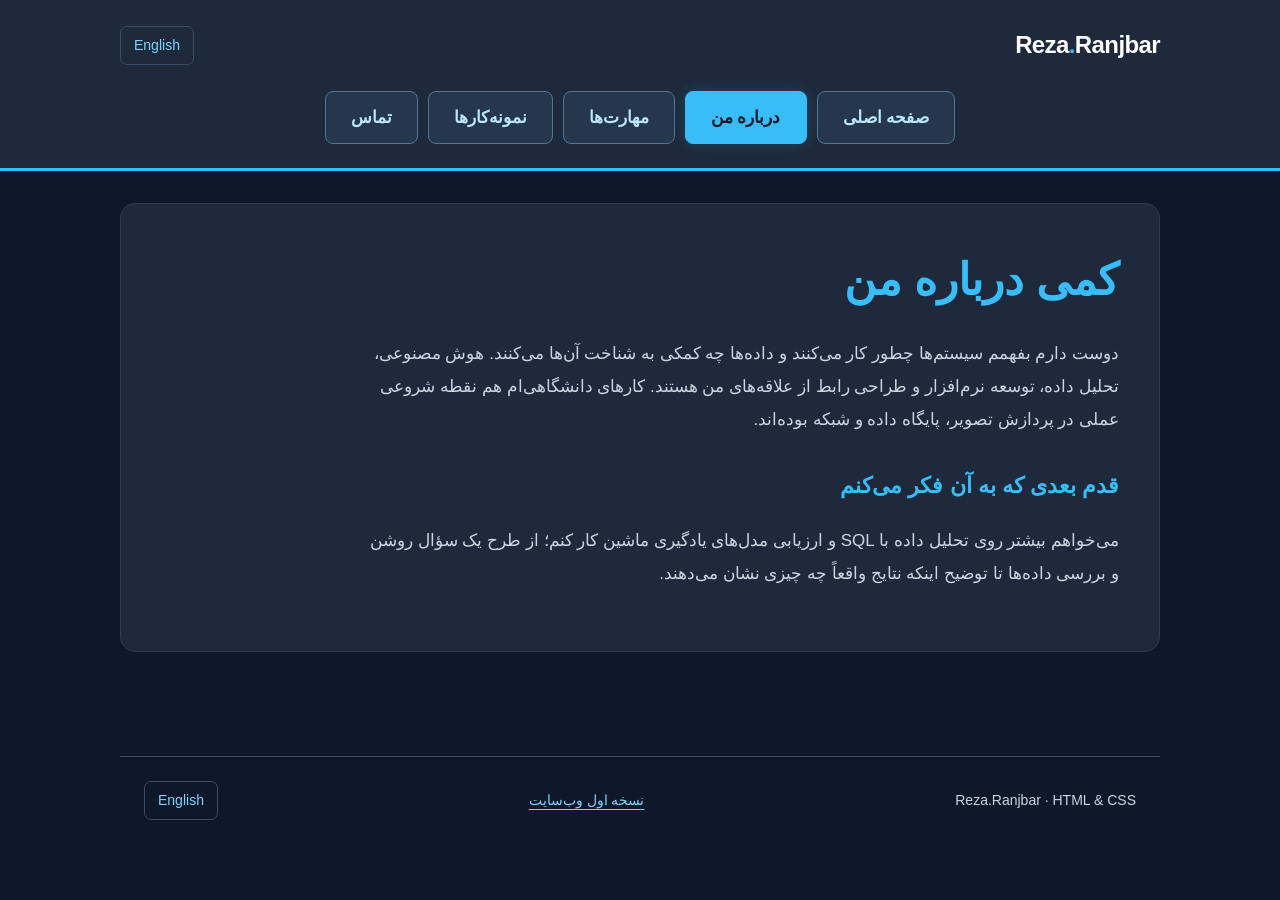
==== about.fa.html @ 6d3dc244 "Add files via upload" ====
<!doctype html>
<html lang="fa" dir="rtl">
    <head>
        <meta charset="utf-8">
        <meta name="viewport" content="width=device-width, initial-scale=1">
        <meta name="description" content="درباره من — Reza.Ranjbar. وب‌سایت شخصی و پروژه‌های دانشگاهی من.">
        <title>درباره من | Reza.Ranjbar</title>
        <link rel="stylesheet" href="style.css">
        <link rel="icon" href="assets/favicon.svg" type="image/svg+xml">
        <link rel="alternate" hreflang="en" href="about.html">
        <link rel="alternate" hreflang="fa" href="about.fa.html">
    </head>
    <body>
        <a class="skip" href="#main">رفتن به محتوا</a>
        <!-- The same five-page navigation appears on every page. -->
    <header>
            <div class="header-top">
                <a class="brand" href="fa.html" dir="ltr">Reza<span>.</span>Ranjbar</a>
                <a class="language" href="about.html" lang="en" hreflang="en">English</a>
            </div>
            <nav aria-label="منوی اصلی">
                <ul>
                    <li><a href="fa.html" class="nav-btn">صفحه اصلی</a></li>
                    <li><a href="about.fa.html" class="nav-btn active" aria-current="page">درباره من</a></li>
                    <li><a href="skills.fa.html" class="nav-btn">مهارت‌ها</a></li>
                    <li><a href="portfolio.fa.html" class="nav-btn">نمونه‌کارها</a></li>
                    <li><a href="contact.fa.html" class="nav-btn">تماس</a></li>
                </ul>
            </nav>
        </header>
        <!-- Edit this page's content here. -->
    <main id="main">
            <section id="about" class="wrap section" aria-labelledby="page-title">
                <h1 id="page-title">کمی درباره من</h1>
                <div class="about-copy">
                    <div>
                        <p>دوست دارم بفهمم سیستم‌ها چطور کار می‌کنند و داده‌ها چه کمکی به شناخت آن‌ها می‌کنند. هوش مصنوعی، تحلیل داده، توسعه نرم‌افزار و طراحی رابط از علاقه‌های من هستند. کارهای دانشگاهی‌ام هم نقطه شروعی عملی در پردازش تصویر، پایگاه داده و شبکه بوده‌اند.</p>
                        <h3>قدم بعدی که به آن فکر می‌کنم</h3>
                        <p>می‌خواهم بیشتر روی تحلیل داده با SQL و ارزیابی مدل‌های یادگیری ماشین کار کنم؛ از طرح یک سؤال روشن و بررسی داده‌ها تا توضیح اینکه نتایج واقعاً چه چیزی نشان می‌دهند.</p>
                    </div>
                </div>
            </section>
        </main>
        <footer>
            <p dir="ltr">Reza.Ranjbar · HTML &amp; CSS</p>
            <a href="first-website/index.html">نسخه اول وب‌سایت</a>
            <a class="language" href="about.html" lang="en" hreflang="en">English</a>
        </footer>
    </body>
</html>
---- style.css ----
/* Shared styles for all five pages, in both languages. */

/* 1. Colours */
:root {
    color-scheme: dark;
    --bg: #0f172a;
    --panel: #1e293b;
    --blue: #38bdf8;
    --text: #f8fafc;
    --muted: #cbd5e1;
    --line: #3a4d66;
}

/* 2. Basic page styles */
* {
    box-sizing: border-box;
}

body {
    margin: 0;
    background: var(--bg);
    color: var(--text);
    font: 17px/1.75 "Segoe UI",Tahoma,Arial,sans-serif;
}

a {
    color: #7dd3fc;
    text-underline-offset: 4px;
}

a:hover {
    color: white;
}

a:focus-visible,.table-scroll:focus-visible {
    outline: 3px solid #fbbf24;
    outline-offset: 5px;
}

/* 3. Header and navigation */
header {
    background: var(--panel);
    border-bottom: 3px solid var(--blue);
    padding: 22px 24px 24px;
}

.header-top {
    max-width: 1040px;
    margin: auto;
    display: flex;
    justify-content: space-between;
    align-items: center;
    gap: 20px;
}

.brand {
    font-size: 24px;
    font-weight: 750;
    text-decoration: none;
    color: white;
    letter-spacing: -.6px;
}

.brand span {
    color: var(--blue);
}

.language {
    font-size: 14px;
    border: 1px solid var(--line);
    border-radius: 7px;
    padding: 5px 13px;
    text-decoration: none;
}

nav ul {
    padding: 0;
    margin: 22px auto 0;
    list-style: none;
    display: flex;
    justify-content: center;
    gap: 10px;
    flex-wrap: wrap;
}

.nav-btn {
    display: block;
    padding: 9px 25px;
    background: #26364c;
    border: 1px solid #4d7894;
    color: #b9e7fc;
    text-decoration: none;
    border-radius: 8px;
    font-weight: 600;
}

.nav-btn.active {
    background: var(--blue);
    border-color: var(--blue);
    color: #0f172a;
}

.nav-btn:hover {
    background: #334b65;
    color: white;
}

.nav-btn.active:hover {
    background: #7dd3fc;
    color: #0f172a;
}

/* 4. Page content */
main {
    max-width: 1088px;
    padding: 32px 24px 48px;
    margin: auto;
    min-height: 65vh;
}

section {
    background: var(--panel);
    border: 1px solid #2b3d54;
    border-radius: 15px;
    padding: 40px;
    margin: 0 0 24px;
}

h1,h2,h3 {
    color: var(--blue);
    line-height: 1.3;
    margin: 0 0 20px;
}

h1 {
    font-size: clamp(30px,4vw,44px);
}

h2 {
    font-size: 26px;
}

h3 {
    font-size: 22px;
}

p {
    margin: 0 0 20px;
    color: var(--muted);
}

.eyebrow {
    font-size: 12px;
    letter-spacing: 1.4px;
    font-weight: 700;
    color: #7dd3fc;
}

.home-panel {
    text-align: center;
    padding: 48px 32px;
}

.profile-img {
    width: 180px;
    height: 180px;
    border: 4px solid var(--blue);
    border-radius: 50%;
    object-fit: cover;
    margin-bottom: 24px;
}

.home-panel h1 {
    font-size: clamp(36px,5vw,60px);
    letter-spacing: -1.5px;
    color: #f8fafc;
}

.role {
    font-size: 20px;
    color: #dff4ff;
}

.intro {
    max-width: 650px;
    margin: 0 auto 20px;
}

.goal {
    font-style: italic;
    color: #91cce5;
    font-size: 16px;
}

.actions {
    display: flex;
    justify-content: center;
    flex-wrap: wrap;
    gap: 14px;
    margin: 26px 0 0;
}

.button {
    display: inline-block;
    background: var(--blue);
    color: #0f172a;
    text-decoration: none;
    font-weight: 700;
    border: 1px solid var(--blue);
    border-radius: 8px;
    padding: 10px 24px;
}

.button:hover {
    background: #7dd3fc;
    color: #0f172a;
}

.button.secondary {
    background: transparent;
    color: #b9e7fc;
}

.history-panel {
    border-inline-start: 4px solid var(--blue);
}

.history-panel h2 {
    font-size: 23px;
}

.about-copy {
    max-width: 760px;
}

.about-copy h3 {
    margin-top: 32px;
}

/* 5. Skills table */
.table-scroll {
    overflow-x: auto;
    margin: 28px 0 36px;
}

table {
    width: 100%;
    border-collapse: collapse;
    background: var(--bg);
    font-size: 15px;
}

caption {
    text-align: start;
    color: var(--muted);
    padding-bottom: 12px;
}

th,td {
    border: 1px solid var(--line);
    padding: 16px;
    text-align: start;
    vertical-align: top;
}

thead th {
    background: var(--blue);
    color: #0f172a;
    font-weight: 700;
}

tbody th {
    color: #c6edff;
    font-weight: 600;
}

tbody tr:nth-child(even) {
    background: #1b293d;
}

/* 6. Portfolio cards */
.section-heading {
    margin-bottom: 24px;
}

.section-heading p {
    margin-bottom: 0;
}

.featured {
    display: grid;
    grid-template-columns: 1fr 1fr;
}

.card {
    background: var(--bg);
    border: 1px solid var(--line);
    border-radius: 10px;
    overflow: hidden;
}

.project-image {
    padding: 18px;
    display: flex;
    flex-direction: column;
    justify-content: center;
    gap: 20px;
    background: #111c2d;
}

.project-image img {
    display: block;
    width: 100%;
    height: auto;
}

.project-copy {
    padding: 26px;
}

.project-grid {
    display: grid;
    grid-template-columns: 1fr 1fr;
    gap: 20px;
    margin-top: 22px;
}

.small-card {
    padding: 26px;
    display: flex;
    flex-direction: column;
}

.project-link {
    display: inline-block;
    font-weight: 600;
}

.small-card .project-link {
    margin-top: auto;
}

.tags {
    list-style: none;
    padding: 0;
    display: flex;
    flex-wrap: wrap;
    gap: 8px;
    font-size: 12px;
}

.tags li {
    border: 1px solid var(--line);
    padding: 3px 8px;
    border-radius: 4px;
}

.evidence {
    border-inline-start: 2px solid #4789ae;
    padding-inline-start: 12px;
    font-size: 14px;
}

.schema,.states {
    display: flex;
    align-items: center;
    justify-content: center;
    gap: 8px;
    flex-wrap: wrap;
    background: #1e293b;
    border-radius: 7px;
    padding: 16px;
    margin-bottom: 20px;
    font-size: 13px;
}

.schema span,.states span {
    border: 1px solid #52708a;
    padding: 5px 9px;
    border-radius: 5px;
}

.states span:first-child {
    border-color: #f58888;
}

.states span:nth-of-type(2) {
    border-color: #6bd4a1;
}

.states span:last-child {
    border-color: #e6c96f;
}

.notes-list {
    padding: 0;
    list-style: none;
    display: grid;
    grid-template-columns: 1fr 1fr;
    gap: 12px 28px;
}

.notes-list li {
    padding-bottom: 10px;
    border-bottom: 1px solid var(--line);
}

.notes-list a {
    font-size: 15px;
}

.credit,.muted {
    font-size: 14px;
}

.credit {
    margin: 25px 0 0;
}

/* 7. Contact page */
.contact-panel>p {
    max-width: 730px;
}

.contact-cards {
    display: grid;
    grid-template-columns: 1fr 1fr;
    gap: 20px;
    margin: 30px 0;
}

.contact-cards article {
    background: var(--bg);
    padding: 24px;
    border: 1px solid var(--line);
    border-radius: 10px;
    min-width: 0;
}

.contact-cards h2 {
    font-size: 21px;
}

.contact-cards a {
    overflow-wrap: anywhere;
}

/* 8. Footer and keyboard access */
footer {
    max-width: 1040px;
    margin: 0 auto;
    padding: 24px;
    border-top: 1px solid var(--line);
    display: flex;
    align-items: center;
    justify-content: space-between;
    gap: 20px;
    flex-wrap: wrap;
    font-size: 14px;
}

footer p {
    margin: 0;
}

.skip {
    position: absolute;
    top: -100px;
    inset-inline-start: 20px;
    background: var(--blue);
    color: #0f172a;
    padding: 12px;
    z-index: 5;
}

.skip:focus {
    top: 10px;
}

/* 9. Persian text */
html[dir="rtl"] body {
    font-family: Tahoma,"Segoe UI",sans-serif;
    line-height: 1.95;
}

html[dir="rtl"] h1,html[dir="rtl"] h2,html[dir="rtl"] h3 {
    line-height: 1.65;
}

html[dir="rtl"] .eyebrow {
    letter-spacing: 0;
}

/* 10. Smaller screens */
@media(max-width:760px) {
    main {
        padding: 20px 16px 30px;
    }

    section {
        padding: 26px;
    }

    .featured,.project-grid,.contact-cards {
        grid-template-columns: 1fr;
    }

    .notes-list {
        grid-template-columns: 1fr;
    }

    .project-copy,.small-card {
        padding: 22px;
    }

    .home-panel {
        padding: 32px 22px;
    }

    .profile-img {
        width: 150px;
        height: 150px;
    }

    .nav-btn {
        padding: 8px 16px;
        font-size: 15px;
    }

    th,td {
        padding: 12px;
    }

    .role {
        font-size: 18px;
    }

}

@media(max-width:420px) {
    header {
        padding: 18px 14px;
    }

    .brand {
        font-size: 21px;
    }

    nav ul {
        gap: 8px;
    }

    .nav-btn {
        padding: 7px 12px;
        font-size: 13px;
    }

    section {
        padding: 22px;
    }

    .home-panel {
        padding: 30px 20px;
    }

    h2 {
        font-size: 23px;
    }

    .button {
        padding: 9px 18px;
    }

    .table-scroll {
        font-size: 13px;
    }

    th,td {
        padding: 10px;
        font-size: 13px;
    }

    .project-image {
        padding: 10px;
    }

}

/* 11. Buttons: your original lift effect, with a softer glow and press state.
   Change -3px for the lift height, or 0.2s for the animation speed. */
.nav-btn,
.button,
.language {
    transition: transform 0.2s ease, background-color 0.2s ease,
                color 0.2s ease, box-shadow 0.2s ease;
}

/* Keep a gentle glow on the page that is currently open. */
.nav-btn.active {
    box-shadow: 0 0 14px rgba(56, 189, 248, 0.2);
}

/* Mouse hover: lift the button and light it up. */
@media (hover: hover) {
    .nav-btn:hover,
    .button:hover,
    .language:hover {
        background-color: #38bdf8;
        color: #0f172a;
        transform: translateY(-3px);
        box-shadow: 0 7px 18px rgba(56, 189, 248, 0.25);
    }
}

/* Keyboard users get the same effect, plus the existing focus outline. */
.nav-btn:focus-visible,
.button:focus-visible,
.language:focus-visible {
    background-color: #38bdf8;
    color: #0f172a;
    transform: translateY(-3px);
    box-shadow: 0 7px 18px rgba(56, 189, 248, 0.25);
}

/* Clicking or tapping gently presses the button back down. */
.nav-btn:active,
.button:active,
.language:active {
    transform: translateY(0) scale(0.98);
    box-shadow: none;
}

/* Respect the visitor's reduced-motion preference. */
@media (prefers-reduced-motion: reduce) {
    .nav-btn,
    .nav-btn:hover,
    .nav-btn:focus-visible,
    .nav-btn:active,
    .button,
    .button:hover,
    .button:focus-visible,
    .button:active,
    .language,
    .language:hover,
    .language:focus-visible,
    .language:active {
        transition: none;
        transform: none;
    }
}
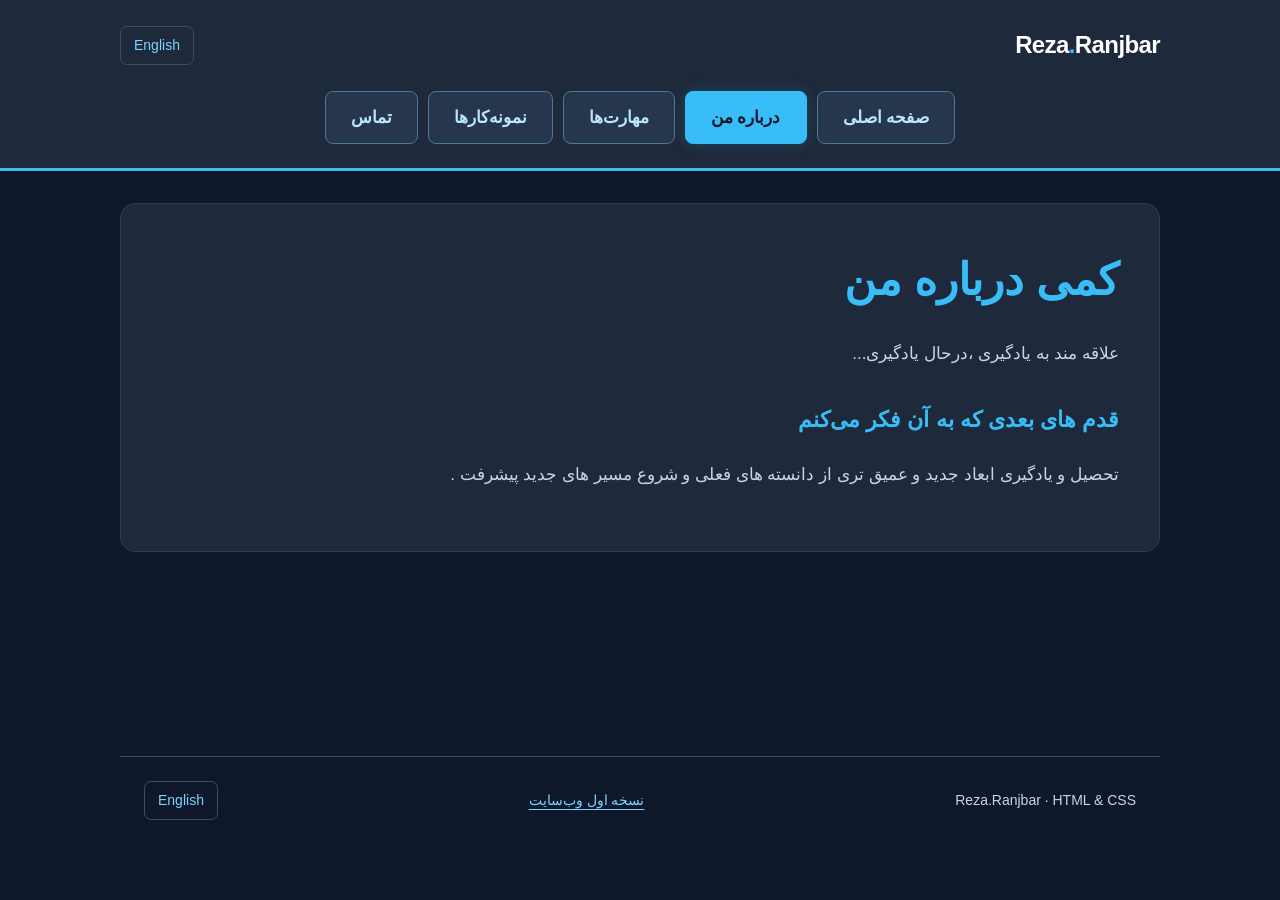
==== commit 5d94f7b5: "Add files via upload" ====
--- a/about.fa.html
+++ b/about.fa.html
@@ -1,50 +1,62 @@
 <!doctype html>
 <html lang="fa" dir="rtl">
-    <head>
-        <meta charset="utf-8">
-        <meta name="viewport" content="width=device-width, initial-scale=1">
-        <meta name="description" content="درباره من — Reza.Ranjbar. وب‌سایت شخصی و پروژه‌های دانشگاهی من.">
-        <title>درباره من | Reza.Ranjbar</title>
-        <link rel="stylesheet" href="style.css">
-        <link rel="icon" href="assets/favicon.svg" type="image/svg+xml">
-        <link rel="alternate" hreflang="en" href="about.html">
-        <link rel="alternate" hreflang="fa" href="about.fa.html">
-    </head>
-    <body>
-        <a class="skip" href="#main">رفتن به محتوا</a>
-        <!-- The same five-page navigation appears on every page. -->
+  <head>
+    <meta charset="utf-8" />
+    <meta name="viewport" content="width=device-width, initial-scale=1" />
+    <meta
+      name="description"
+      content="درباره من — Reza.Ranjbar. وب‌سایت شخصی و پروژه‌های دانشگاهی من."
+    />
+    <title>درباره من | Reza.Ranjbar</title>
+    <link rel="stylesheet" href="style.css" />
+    <link rel="icon" href="assets/favicon.svg" type="image/svg+xml" />
+    <link rel="alternate" hreflang="en" href="about.html" />
+    <link rel="alternate" hreflang="fa" href="about.fa.html" />
+  </head>
+  <body>
+    <a class="skip" href="#main">رفتن به محتوا</a>
     <header>
-            <div class="header-top">
-                <a class="brand" href="fa.html" dir="ltr">Reza<span>.</span>Ranjbar</a>
-                <a class="language" href="about.html" lang="en" hreflang="en">English</a>
-            </div>
-            <nav aria-label="منوی اصلی">
-                <ul>
-                    <li><a href="fa.html" class="nav-btn">صفحه اصلی</a></li>
-                    <li><a href="about.fa.html" class="nav-btn active" aria-current="page">درباره من</a></li>
-                    <li><a href="skills.fa.html" class="nav-btn">مهارت‌ها</a></li>
-                    <li><a href="portfolio.fa.html" class="nav-btn">نمونه‌کارها</a></li>
-                    <li><a href="contact.fa.html" class="nav-btn">تماس</a></li>
-                </ul>
-            </nav>
-        </header>
-        <!-- Edit this page's content here. -->
+      <div class="header-top">
+        <a class="brand" href="fa.html" dir="ltr">Reza<span>.</span>Ranjbar</a>
+        <a class="language" href="about.html" lang="en" hreflang="en"
+          >English</a
+        >
+      </div>
+      <nav aria-label="منوی اصلی">
+        <ul>
+          <li><a href="fa.html" class="nav-btn">صفحه اصلی</a></li>
+          <li>
+            <a href="about.fa.html" class="nav-btn active" aria-current="page"
+              >درباره من</a
+            >
+          </li>
+          <li><a href="skills.fa.html" class="nav-btn">مهارت‌ها</a></li>
+          <li><a href="portfolio.fa.html" class="nav-btn">نمونه‌کارها</a></li>
+          <li><a href="contact.fa.html" class="nav-btn">تماس</a></li>
+        </ul>
+      </nav>
+    </header>
+    <!-- Edit this page's content here. -->
     <main id="main">
-            <section id="about" class="wrap section" aria-labelledby="page-title">
-                <h1 id="page-title">کمی درباره من</h1>
-                <div class="about-copy">
-                    <div>
-                        <p>دوست دارم بفهمم سیستم‌ها چطور کار می‌کنند و داده‌ها چه کمکی به شناخت آن‌ها می‌کنند. هوش مصنوعی، تحلیل داده، توسعه نرم‌افزار و طراحی رابط از علاقه‌های من هستند. کارهای دانشگاهی‌ام هم نقطه شروعی عملی در پردازش تصویر، پایگاه داده و شبکه بوده‌اند.</p>
-                        <h3>قدم بعدی که به آن فکر می‌کنم</h3>
-                        <p>می‌خواهم بیشتر روی تحلیل داده با SQL و ارزیابی مدل‌های یادگیری ماشین کار کنم؛ از طرح یک سؤال روشن و بررسی داده‌ها تا توضیح اینکه نتایج واقعاً چه چیزی نشان می‌دهند.</p>
-                    </div>
-                </div>
-            </section>
-        </main>
-        <footer>
-            <p dir="ltr">Reza.Ranjbar · HTML &amp; CSS</p>
-            <a href="first-website/index.html">نسخه اول وب‌سایت</a>
-            <a class="language" href="about.html" lang="en" hreflang="en">English</a>
-        </footer>
-    </body>
+      <section id="about" class="wrap section" aria-labelledby="page-title">
+        <h1 id="page-title">کمی درباره من</h1>
+        <div class="about-copy">
+          <div>
+            <p>علاقه مند به یادگیری ،درحال یادگیری...</p>
+            <p></p>
+            <h3>قدم های بعدی که به آن فکر می‌کنم</h3>
+            <p>
+              تحصیل و یادگیری ابعاد جدید و عمیق تری از دانسته های فعلی و شروع
+              مسیر های جدید پیشرفت .
+            </p>
+          </div>
+        </div>
+      </section>
+    </main>
+    <footer>
+      <p dir="ltr">Reza.Ranjbar · HTML &amp; CSS</p>
+      <a href="first-website/index.html">نسخه اول وب‌سایت</a>
+      <a class="language" href="about.html" lang="en" hreflang="en">English</a>
+    </footer>
+  </body>
 </html>
